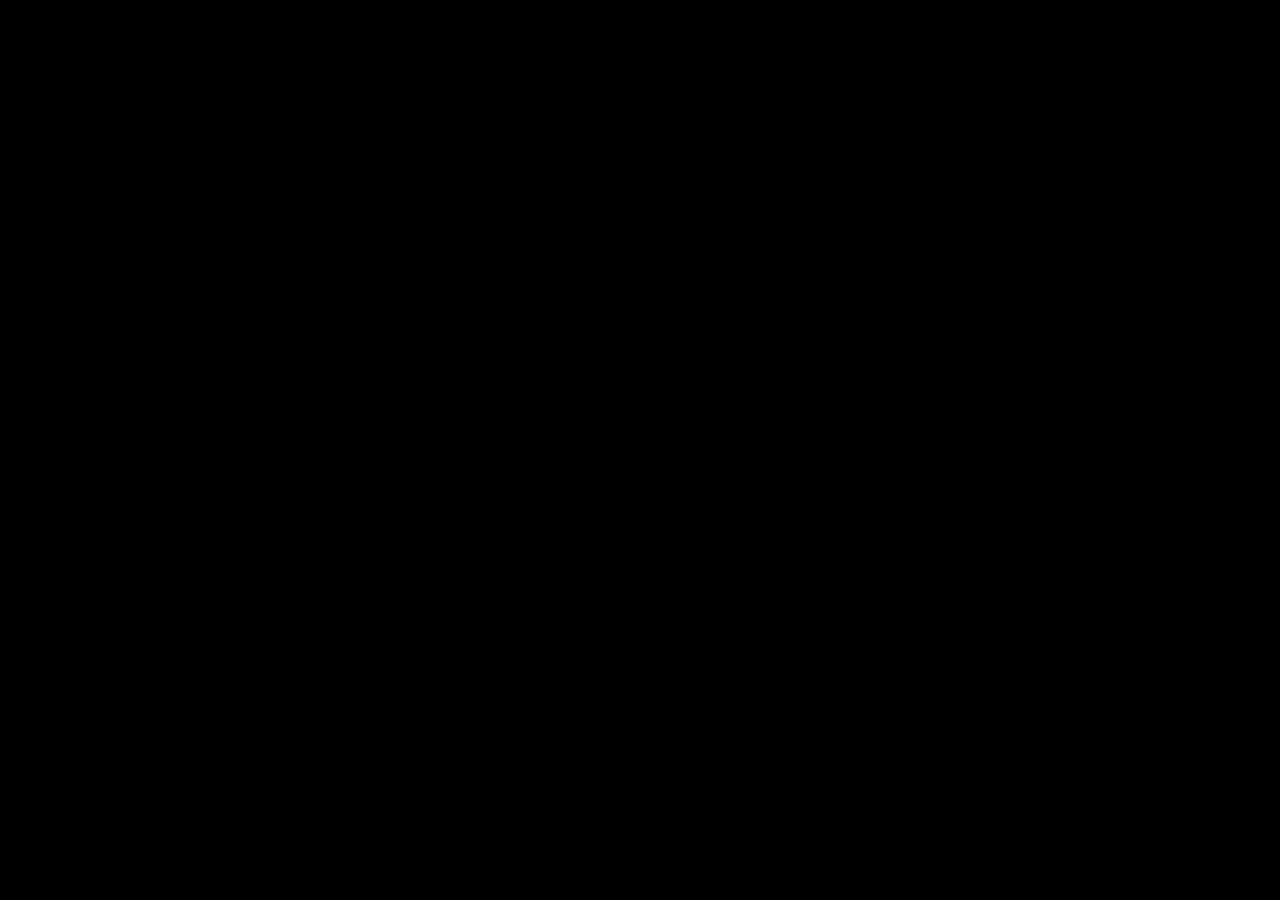
==== clients.html @ 2ab17b9c "LW-14 #done #comment Created grid structure and highlighted with border colours and sufficient gaps." ====
<!DOCTYPE html>
<html lang="en">

<head>
    <meta charset="UTF-8">
    <meta name="viewport" content="width=device-width, initial-scale=1.0">
    <meta http-equiv="X-UA-Compatible" content="ie=edge">
    <title>Laila N, Barrister</title>
    <link rel="icon" type="image/x-icon" href="/media/icons8-law-96.png">
    <link rel="stylesheet" href="style.css">
</head>

<body>
    
</body>

</html>
---- style.css ----
body {
    height: auto;
    background-color: black;
}


/*  SECTION: OVERLAY    */


#landing-page-overlay {
    height: 100vh;
    background-image: url("https://www.uniquevenuesoflondon.co.uk/sites/default/files/cover/Lincoln's%20Inn%20-%20011%20(unwatermarked)%20-%20AS%20(2000x1333px).jpg");
    margin: -1vw;
    opacity: 100%;
    background-repeat: no-repeat;
    background-size: cover;
    background-position: center;
    position: relative;
    transition: opacity 1s ease, transform 4s ease;
    opacity: 0;

}

/*  Added to class list in JavaScript on click event  */
.overlay-remove {
    top: -120vh;
}

.overlay-centre-boxes {
    width: 30vw;
    height: 30vh;
    top: 25vh;
    left: 35vw;
    position: absolute;

    transition: opacity 1.0s ease;
}

/* Parent div to following unanchored children */
#overlay-name-background {
    background-color: black;
    opacity: 65%;
    transition: opacity 1s ease, transform 4s ease;
}

/* This distinction was made so the 'child' could keep 100% opacity
 since CSS doesn't support children overriding parent opacity values.
 This box matches the 'parent' exactly in dimensions. */
#overlay-name-box {
    opacity: 100%;
    text-align: center;
    color: white;
    margin: 2vw;
    width: 25vw;
    height: 20vh;
    transition: color 0.5s, transform 4s ease;
    left: 35vw;
}

#overlay-name {
    font-size: 3vw;
    font-family: PrettyText;
}

#overlay-subtitle {
    font-size: 1vw;
    font-family: Subtitle;
}

/*  BUTTONS */

/* From Uiverse.io by vinodjangid07 */

#overlay-button-box {
    top: 47vh;
    left: 45vw;
    width: 10vw;
    height: 7vh;
    display: flex;
    justify-content: center;
    opacity: 0.5;
    transition: opacity 1s ease, transform 8s ease;
}

#overlay-button {
    width: 3vw;
    height: 3vw;
    border-radius: 50%;
    background-color: rgb(20, 20, 20);
    border: none;
    font-weight: 600;
    display: flex;
    align-items: center;
    justify-content: center;
    box-shadow: 1px 0px 15px 4px #c8a2c8;
    cursor: pointer;
    transition-duration: 0.3s;
    overflow: hidden;
    position: relative;
}

#overlay-icon {
    width: 12px;
    transition-duration: 0.3s;
}

#overlay-icon {
    fill: white;
}

path {
    fill: white;
}

#overlay-button:hover {
    width: 10vw;
    border-radius: 20px;
    transition-duration: .5s;
    background-color: #c8a2c8;
    align-items: center;
    font-family: Subtitle;
    box-shadow: 1px 0px 5px 4px #c8a2c8;
    border: 1px solid pink;

}

#overlay-button:hover #overlay-icon {
    /* width: 20px; */
    transition-duration: 0.5s;
    transform: translateY(-250%);
}

#overlay-button::before {
    position: absolute;
    bottom: -20px;
    content: "Enter";
    color: white;
    /* transition-duration: .3s; */
    font-size: 0px;
}

#overlay-button:hover::before {
    font-size: 1.1em;
    opacity: 1;
    bottom: unset;
    /* transform: translateY(-30px); */
    transition-duration: 0.5s
}


/*  SECTION: ABOUT PAGE */

#everything {
    opacity: 0;
    display: none;
    transition: opacity 2s;
}

#about {
    margin-top: 10vh;
    color: white;
    font-size: 1.1rem;
}

#about-picture {
    float: left;
    background-image: url(media/portrait.jpg);
    background-position: center;
    background-repeat: no-repeat;
    background-size: cover;
    width: 20vw;
    height: 50vh;
    margin: 3vh;
}

#about-title {
    font-size: 3rem;
    font-family: PrettyText;
    text-decoration: underline 1px;
    text-underline-offset: .5vh;
    text-decoration-color: purple;
    color: #c8a2c8;
    text-align: center;
    margin-top: 4vh;
}

#about-text {
    text-align: justify;
    margin-bottom: 10vh;
}

pink {
    color: #c8a2c8;
}


/*  SECTION: QUALIFICATIONS PAGE    */

#qualifications-page-margin {
    margin-left: 5vw;
    width: 85vw;
    padding: 3vh;
    display: grid;
    grid: 25vh 25vh 25vh/ 15vw 45vw 15vw;
    gap: 10vh 5vw;
}

.qualifications-page-images {
    border: 1px solid red; 
    
}

.qualifications-page-descriptions {
    color: white;
    border: 1px solid green;

}

#qualifications-page-image1 {
    float: left;
}

#qualifications-page-image1 {
    float: right;
}

#qualifications-page-image1 {
    float: left;
    
}

#qualifications-page-image1 {
    float: right;
    
}

#qualifications-page-image1 {
    float: left;
    
}

#qualifications-page-image1 {
    float: right;
    
}



/*  SECTION: PAGE STRUCTURE */

.page-margin {
    width: 70vw;
    margin-left: 15vw;
    font-family: GeneralText;
    border: 1px solid #c8a2c8;
    box-shadow: 1px 0px 15px 1px #c8a2c8;
    color: white;
    margin-top: 10vh;

}

#name-banner {
    margin-top: 0;
    height: 30vh;
    width: 99vw;
    margin-left: 0;
    opacity: 80%;
    background: rgb(238,174,202);
    background: -moz-radial-gradient(circle, rgba(238,174,202,1) 32%, rgba(145,6,186,1) 87%);
    background: -webkit-radial-gradient(circle, rgba(238,174,202,1) 32%, rgba(145,6,186,1) 87%);
    background: radial-gradient(circle, rgba(238,174,202,1) 32%, rgba(145,6,186,1) 87%);
    filter: progid:DXImageTransform.Microsoft.gradient(startColorstr="#eeaeca",endColorstr="#9106ba",GradientType=1); 
}

#name-box {
    text-align: center;
    color: white;
    margin: 2vw;
    width: 25vw;
    height: 20vh;
    transition: color 0.5s, transform 4s ease;
    left: 35vw;
    top: 4vh;
}

#name {
    font-size: 3vw;
    font-family: PrettyText;
}

#subtitle {
    font-size: 1vw;
    font-family: Subtitle;
}

#navigation-grid {
    display: grid;
    grid: 15vh / 24% 24% 24% 24%;
    column-gap: .5%;
    margin-top: 1vh;
    margin-left: 2vw;
}

/* From Uiverse.io by SujitAdroja */
.navigation-tabs {
    color: #c8a2c8;
    text-decoration: none;
    border: 1px solid #c8a2c8;
    font-size: 1.7em;
    cursor: pointer;
    font-weight: bold;
    background: transparent;
    position: relative;
    transition: all 1s ease;
    overflow: hidden;
    font-family: PrettyText;
    border-radius: 10px 5px 10px 5px;
    /*  Removed after overlay removed   */
    display: none, flex;
    justify-content: center;
    flex-direction: column;
    text-align: center;
    padding-top: 4vh;
}

.navigation-tabs:hover {
    color: white;
    box-shadow: 1px 0px 15px 1px #c8a2c8;

}

.navigation-tabs::before {
    content: "";
    position: absolute;
    height: 100%;
    width: 0%;
    top: 0;
    left: -40px;
    transform: skewX(45deg);
    background-color: #eeaeca;
    z-index: -1;
    transition: all 2s ease;
    
}

.navigation-tabs:hover::before {
    width: 160%;
}

footer {
    color: white;
    text-align: center;
    margin-top: 4vh;
}



/*  SECTION: FONTS  */

@font-face {
    font-family: PrettyText;
    src: url("fonts/BrockScript.ttf");
}

@font-face {
    font-family: Subtitle;
    src: url(fonts/neris/Neris-Thin.otf);
}

@font-face {
    font-family: GeneralText;
    src: url(fonts/neris/Neris-Light.otf);
}
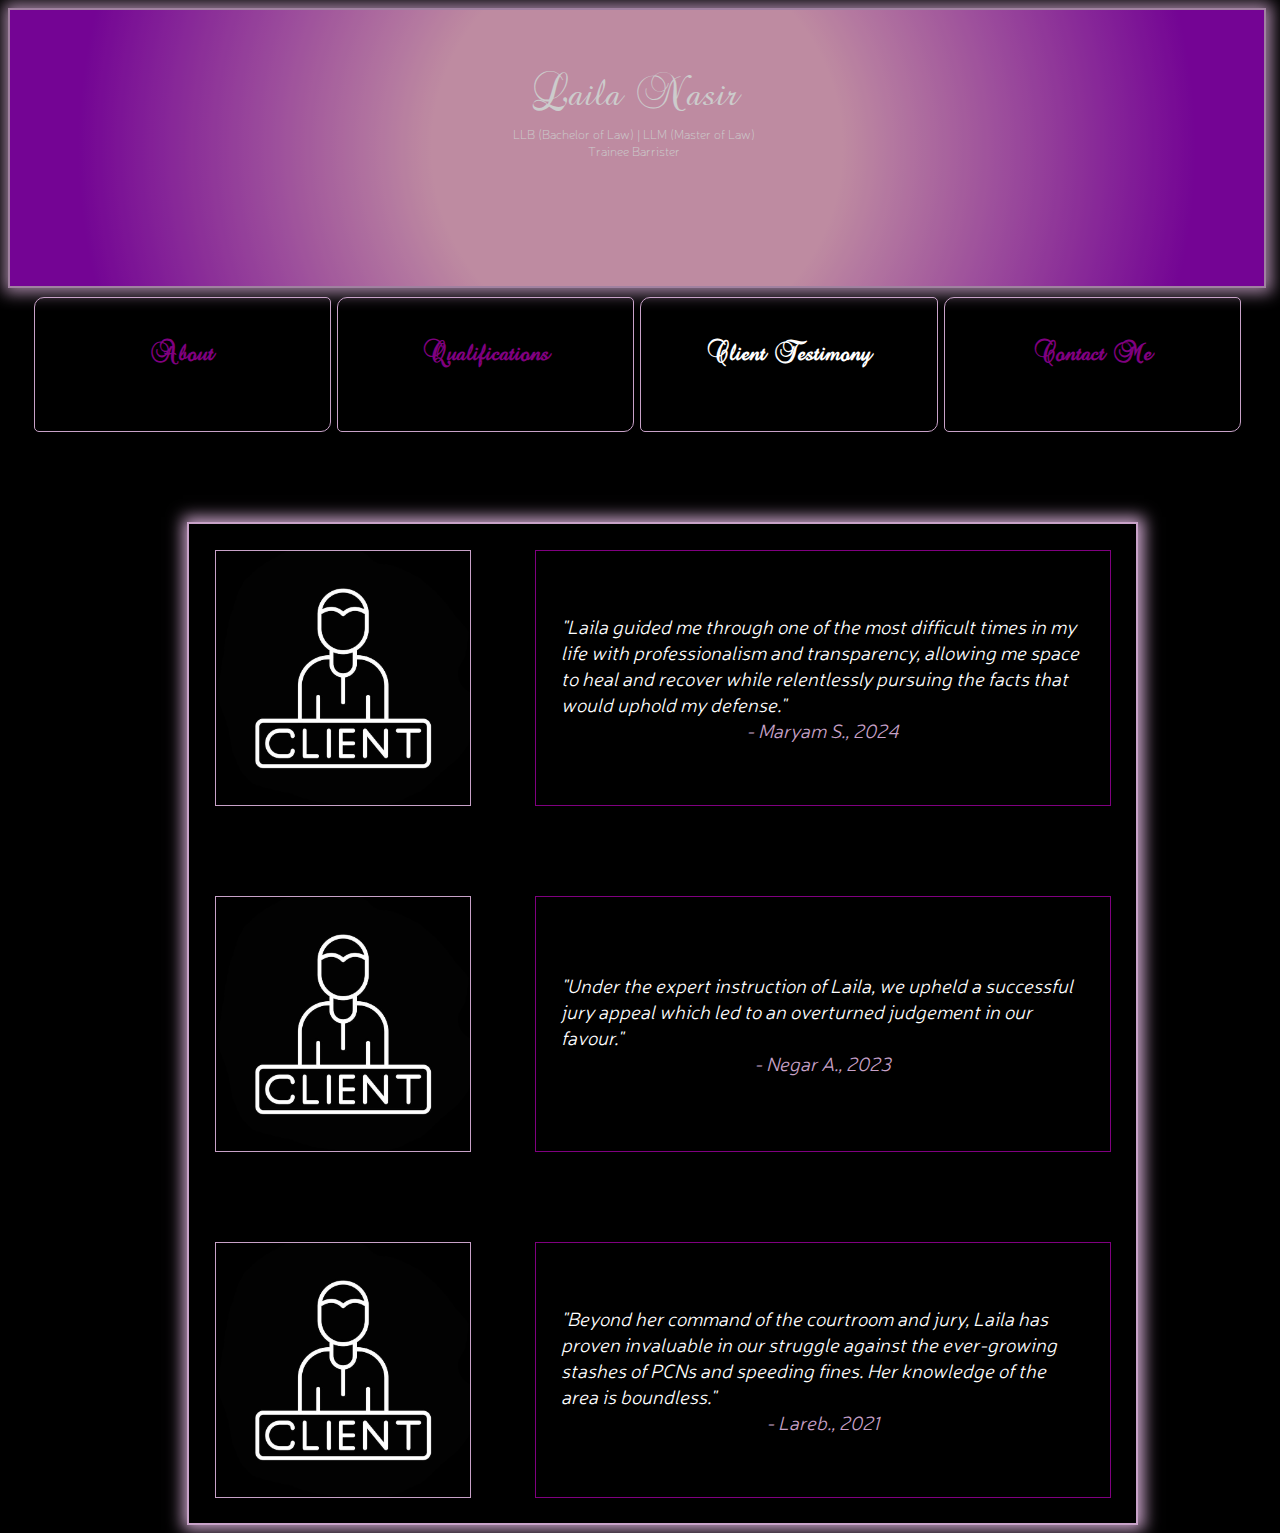
==== commit 11f37fc2: "LW-12 #done #comment Some template pictures added instead of actual testimony pictures. Exemplar des" ====
--- a/clients.html
+++ b/clients.html
@@ -11,7 +11,30 @@
 </head>
 
 <body>
-    
+
+        <div class="page-margin" id="name-banner">
+            <div class="overlay-centre-boxes" id="name-box">
+                <div id="name">Laila Nasir</div>
+                <div id="subtitle">LLB (Bachelor of Law) | LLM (Master of Law) <br> Trainee Barrister</div>
+            </div>
+        </div>
+        <div id="navigation-grid">
+            <div class="navigation-tabs" id="navigation-about">About</div>
+            <div class="navigation-tabs" id="navigation-qualifications">Qualifications</div>
+            <div class="navigation-tabs" id="navigation-clients">Client Testimony</div>
+            <div class="navigation-tabs" id="navigation-contact">Contact Me</div>
+        </div>
+
+        <div class="page-margin" id="clients-page-margin">
+            <div class="client-pictures" id="client-picture1"></div>
+            <div class="client-descriptions" id="client-description1">"Laila guided me through one of the most difficult times in my life with professionalism and transparency, allowing me space to heal and recover while relentlessly pursuing the facts that would uphold my defense."<br> <center><pink>- Maryam S., 2024</pink></center></div>
+            <div class="client-pictures" id="client-picture2"></div>
+            <div class="client-descriptions" id="client-description2">"Under the expert instruction of Laila, we upheld a successful jury appeal which led to an overturned judgement in our favour."<br> <center><pink>- Negar A., 2023</pink></center></div>
+            <div class="client-pictures" id="client-picture3"></div>
+            <div class="client-descriptions" id="client-description3">"Beyond her command of the courtroom and jury, Laila has proven invaluable in our struggle against the ever-growing stashes of PCNs and speeding fines. Her knowledge of the area is boundless."<br> <center><pink>- Lareb., 2021</pink></center></div>
+        </div>
+        <script src="script.js"></script>
+
 </body>
 
 </html>--- a/style.css
+++ b/style.css
@@ -1,6 +1,7 @@
 body {
     height: auto;
     background-color: black;
+    color: white;
 }
 
 
@@ -49,7 +50,6 @@
 #overlay-name-box {
     opacity: 100%;
     text-align: center;
-    color: white;
     margin: 2vw;
     width: 25vw;
     height: 20vh;
@@ -134,7 +134,6 @@
     position: absolute;
     bottom: -20px;
     content: "Enter";
-    color: white;
     /* transition-duration: .3s; */
     font-size: 0px;
 }
@@ -158,7 +157,6 @@
 
 #about {
     margin-top: 10vh;
-    color: white;
     font-size: 1.1rem;
 }
 
@@ -179,14 +177,14 @@
     text-decoration: underline 1px;
     text-underline-offset: .5vh;
     text-decoration-color: purple;
-    color: #c8a2c8;
+    color: purple;
     text-align: center;
     margin-top: 4vh;
 }
 
 #about-text {
     text-align: justify;
-    margin-bottom: 10vh;
+    margin-bottom: 5vh;
 }
 
 pink {
@@ -201,68 +199,159 @@
     width: 85vw;
     padding: 3vh;
     display: grid;
-    grid: 25vh 25vh 25vh/ 15vw 45vw 15vw;
-    gap: 10vh 5vw;
+    grid: 30vh 25vh 25vh 25vh/ 15vw 45vw 15vw;
+    gap: 20vh 5vw;
+    padding-bottom: 10vh;
+    margin-bottom: 20vh;
 }
 
 .qualifications-page-images {
-    border: 1px solid red; 
+    background-position: center;
+    background-size: cover;
+    background-repeat: no-repeat;
+    background-color: transparent;
     
 }
 
 .qualifications-page-descriptions {
-    color: white;
-    border: 1px solid green;
-
+    padding: 1vw;
+    height: 30vh;
+    margin-top: -5vh;
+    border: 1px solid purple;
 }
 
 #qualifications-page-image1 {
     float: left;
-}
-
-#qualifications-page-image1 {
+    background-image: url(media/woodgreen.jpg);
+}
+
+#qualifications-page-description1 {
+    margin-top: 0;
+}
+
+#qualifications-page-image2 {
     float: right;
-}
-
-#qualifications-page-image1 {
+    background-image: url(media/crowncourt.PNG);
+    height: 35vh;
+    background-size: contain;
+}
+
+#qualifications-page-image3 {
     float: left;
-    
-}
-
-#qualifications-page-image1 {
+    background-image: url(media/lincolns-inn.jpg);
+    background-position-y: -1mm;
+    margin-top: -5vh;
+
+}
+
+#qualifications-page-description2 {
+
+}
+
+#qualifications-page-image4 {
     float: right;
-    
-}
-
-#qualifications-page-image1 {
+    background-image: url(media/bar.jpg);
+    height: 35vh;
+    margin-top: -5vh;
+}
+
+#qualifications-page-image5 {
     float: left;
-    
-}
-
-#qualifications-page-image1 {
+    background-image: url(media/BPP-340x340-1-300x300.png);
+    margin-top: -5vh;
+
+}
+
+#qualifications-page-description3 {
+
+}
+
+#qualifications-page-image6 {
     float: right;
-    
-}
-
-
+    background-image: url(media/bpp.jpg);
+    height: 35vh;
+    margin-top: -5vh;
+    background-size: contain;
+}
+
+#qualifications-page-image7 {
+    float: left;
+    background-image: url(media/png-clipart-middlesex-university-hendon-higher-education-ming-ai-london-institute-student.png);
+    width: 25vw;
+    margin-top: -5vh;
+    background-size: contain;
+}
+
+#qualifications-page-description4 {
+    width: 32.5vw;
+    margin-left: 10vw;
+}
+
+#qualifications-page-image8 {
+    float: right;
+    background-image: url(media/mdx.jpg);
+    height: 35vh;
+    margin-top: -5vh;
+    background-size: contain;
+}
+
+
+/*  SECTION: CLIENTS PAGE   */
+
+#clients-page-margin {
+    display: grid;
+    grid: 20vw 20vw 20vw / 20vw 45vw;
+    grid-gap: 10vh 5vw;
+}
+
+.client-pictures {
+    float: left; 
+    border: 1px solid #c8a2c8;
+    background-size: 120%;
+    background-position: center;
+    background-repeat: no-repeat;
+}
+
+.client-descriptions {
+    border: 1px solid purple;
+    font-style: italic;
+    padding: 2vw;
+    font-size: 1.5vw;
+    display: flex;
+    flex-direction: column;
+    justify-content: center;
+}
+
+#client-picture1 {
+    background-image: url(media/clients-icon-vector.png);
+}
+
+#client-picture2 {
+    background-image: url(media/clients-icon-vector.png);
+}
+
+#client-picture3 {
+    background-image: url(media/clients-icon-vector.png);
+}
 
 /*  SECTION: PAGE STRUCTURE */
 
 .page-margin {
     width: 70vw;
-    margin-left: 15vw;
+    margin-left: 14vw;
     font-family: GeneralText;
-    border: 1px solid #c8a2c8;
-    box-shadow: 1px 0px 15px 1px #c8a2c8;
-    color: white;
+    border: 2px solid #c8a2c8;
+    box-shadow: 1px 0px 15px 5px #c8a2c8;
     margin-top: 10vh;
-
+    font-size: 1vw;
+    transition: all 1s ease;
+    padding: 2vw;
 }
 
 #name-banner {
     margin-top: 0;
-    height: 30vh;
-    width: 99vw;
+    height: 25vh;
+    width: 94vw;
     margin-left: 0;
     opacity: 80%;
     background: rgb(238,174,202);
@@ -303,10 +392,10 @@
 
 /* From Uiverse.io by SujitAdroja */
 .navigation-tabs {
-    color: #c8a2c8;
+    color: purple;
     text-decoration: none;
     border: 1px solid #c8a2c8;
-    font-size: 1.7em;
+    font-size: 1.8vw;
     cursor: pointer;
     font-weight: bold;
     background: transparent;
@@ -325,14 +414,14 @@
 
 .navigation-tabs:hover {
     color: white;
-    box-shadow: 1px 0px 15px 1px #c8a2c8;
+    box-shadow: 1px 0px 15px 5px #c8a2c8;
 
 }
 
 .navigation-tabs::before {
     content: "";
     position: absolute;
-    height: 100%;
+    height: 150%;
     width: 0%;
     top: 0;
     left: -40px;
@@ -370,4 +459,15 @@
 @font-face {
     font-family: GeneralText;
     src: url(fonts/neris/Neris-Light.otf);
-}+}
+
+/* Global scrollbar removal for all elements */
+
+::-webkit-scrollbar {
+    display: none;
+}
+
+html, body {
+  -ms-overflow-style: none;  /* IE and Edge */
+  scrollbar-width: none;  /* Firefox */
+}
